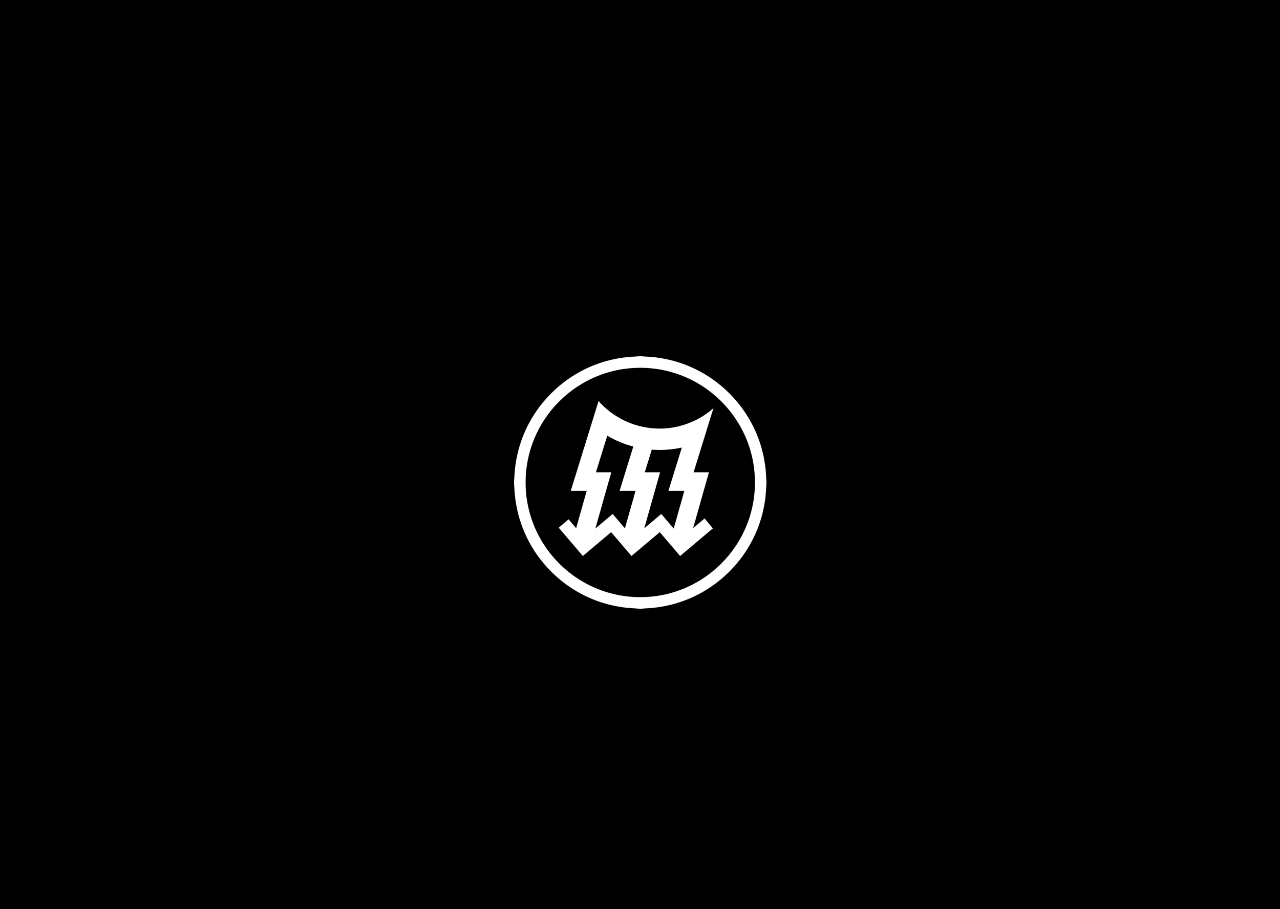
==== index.html @ 7ccac394 "Email required" ====
<!doctype html>
<html class="no-js" lang="">

<head>
  <meta charset="utf-8">
  <title></title>
  <meta name="description" content="">
  <meta name="viewport" content="width=device-width, initial-scale=1">

  <meta property="og:url"                content="http://rsptmx.no" />
  <meta property="og:title"              content="RSP & Thomax" />
  <meta property="og:description"        content="Malabarisk" />
  <meta property="og:image"              content="https://rsptmx.no/meta.jpg" />

  <link rel="stylesheet" href="reset.css">
  <link rel="stylesheet" href="style.css">

  <meta name="theme-color" content="#fafafa">
  <script async defer data-domain="rsptmx.no" src="https://plausible.io/js/plausible.js"></script>

  <title>RSP&TMX</title>

  <script>
    const contextCtor = (window.AudioContext)
            || (window.webkitAudioContext)
            || false;

        if (!contextCtor) {
            throw new Error("Browser does not support Web Audio API (AudioContext is not available).");
        }
      
    var actx = new contextCtor(),
        src = "langtliv.wav",
        audioData, srcNode, buff;  // global so we can access them from handlers

    // Load some audio (CORS need to be allowed or we won't be able to decode the data)
    fetch(src, {mode: "cors"}).then(function(resp) {return resp.arrayBuffer()}).then(decode);

    // Decode the audio file, then start the show
    function decode(buffer) {

      actx.decodeAudioData(buffer, saveBuffer);

      var loadingLogo = document.getElementById("loadingLogo");
      loadingLogo.className = "hide";      
      
      var malabariskLogo = document.getElementById("malabariskLogo");
      malabariskLogo.className = "malabarisk";    
    }

    function saveBuffer(abuffer){
        buff = abuffer;
    }

    // Sets up a new source node as needed as stopping will render current invalid
    function playLoop(abuffer) {
      if (!audioData) audioData = abuffer;  // create a reference for control buttons
      srcNode = actx.createBufferSource();  // create audio source
      srcNode.buffer = abuffer;             // use decoded buffer
      srcNode.connect(actx.destination);    // create output
      srcNode.loop = true;                  // takes care of perfect looping
      srcNode.start();                      // play...
    }

    function play() {
      playLoop(buff);
      var container = document.getElementById("container");
      container.className = "container";
    }
  </script>
</head>

<body>  
  
  <img class="malabarisk hide" src="m.png" onclick="play()" id="malabariskLogo"/>
  <img class="loading" src="rsptmx.png" id="loadingLogo" />

  <div class="hiddenContainer" id="container">
    <div class="gradient"></div>
    <video autoplay muted loop playsinline id="myVideo">
      <source src="malabarisk_low.mp4" type="video/mp4">
    </video>

    <form action="https://sistesteg.us1.list-manage.com/subscribe/post" method="POST">
    <input type="hidden" name="u" value="d9c5872166acd9affe3c95bf6">
    <input type="hidden" name="id" value="4b8173e4bb">

    <div class="pitch">
      <input class="email" type="email" autocapitalize="none" autocorrect="off" required name="MERGE0" id="MERGE0" size="25" placeholder="hei@post.no" /><input class="submitButton" type="submit" value="MALABAR MEG" />
    </div>
    
    </form>

    <img class="rsp hide-on-small" src="rsp.png" />
    <img class="tmx hide-on-small" src="tmx.png" />

    <img class="rsptmx" src="rsptmx.png" />
  </div>

  
  

  
</body>

</html>
---- style.css ----
@import url("//hello.myfonts.net/count/3d9bdb");
  
@font-face {
  font-family: "HelveticaNeueLTPro-Bd";
  src: url('font.woff2') format('woff2'), url('font.woff') format('woff');
}

html, body {margin: 0; height: 100%; overflow: hidden}

body {
  background-color: #000;
  font-family: 'HelveticaNeueLTPro-Bd';
}

.gradient {
  background-image: linear-gradient(to bottom, rgba(0,0,0,0), rgba(0,0,0,1));
  position: fixed;
  right: 0;
  bottom: 0;
  min-width: 100%;
  min-height: 100%;
  z-index: 0;
}
 
 /* Style the video: 100% width and height to cover the entire window */
 #myVideo {
    position: fixed;
    right: 0;
    bottom: 0;
    min-width: 100%;
    min-height: 100%;
    z-index: -1;
  }

  #myAudio {
    position: fixed;
    right: 0;
    top: 0;
    z-index: -2;
  }
  
  .hiddenContainer{
    visibility: hidden;
    opacity: 0;
    transition: visibility 1s, opacity 1s linear;
  }

  .container{
    visibility: visible;
    opacity: 100;
    transition: visibility 1s, opacity 1s linear;
  }

.rsp {
  position: absolute;
  bottom: -1vh;
  width: 42vw;
  left: 0;
}

.tmx {
  position: absolute;
  bottom: -1vh;
  width: 40vw;
  right: 0;
}

.rsptmx {
  position: absolute;
  left: 50%;
  top: 95%;
  width: 100px;
  transform: translate(-50%, -95%);
}

.malabarisk {
  position: absolute;
  left: 50%;
  top: 55%;
  transform: translate(-50%, -55%);
  min-width: 200px;
  width: 20vw;
  cursor: pointer;
  z-index: 1;
}

.loading {
  position: absolute;
  left: 50%;
  top: 55%;
  transform: translate(-50%, -55%);
  width: 200px;
  z-index: 2;
}

.hide {
  visibility: hidden;
  opacity: 0;
}

.pitch {
  position: fixed;
  color: #fff;
  left: 50%;
  top: 15%;
  transform: translate(-50%, -15%);
  text-align: center;

}

.email{
  font-family: 'HelveticaNeueLTPro-Bd';
  -moz-appearance: none;
  -webkit-appearance: none;
  appearance: none;
  display: inline-block;
  min-height: 50px;
  padding: 12px 8px 8px 10px;
  width: 40vw;
  margin-top: 5px;
  background: rgba(0,0,0,0.3);
  border-top: none;
  border-left: none;
  border-right: none;
  border-bottom: 3px solid #fff;
  -moz-box-sizing: border-box;
  -webkit-box-sizing: border-box;
  box-sizing: border-box;
  -moz-border-radius: 0px;
  -webkit-border-radius: 0px;
  border-radius: 0px;
  font-size: 36px;
  color: #fff;
  outline: none;
  text-align: center;
  min-width: 360px;
}

.submitButton {
  display: inline-block;
  font-family: 'HelveticaNeueLTPro-Bd';
  border: none;
  padding-top: 10px;
  margin: 0;
  text-decoration: none;
  background: rgba(0,0,0,0.3);
  border: 3px solid #fff;
  margin-top: 20px;
  color: #ffffff;
  font-size: 36px;
  cursor: pointer;
  text-align: center;
  transition: background 250ms ease-in-out, transform 150ms ease;
  -webkit-appearance: none;
  -moz-appearance: none;
  
}

.submitButton:hover,
.submitButton:focus {
  background: rgba(50,50,50,1.0);
}

.submitButton:focus {
  outline: 1px solid #fff;
  outline-offset: -4px;
}

.submitButton:active {
  transform: scale(0.99);
}

.takk {
  font-size: 20vw;
  color: #fff;
}

@media only screen and (max-width: 600px) {
  .hide-on-small {
    visibility: hidden;
  }

  .email{
    font-size: 24px;
  }

  .submitButton{
    font-size: 24px;
  }

}
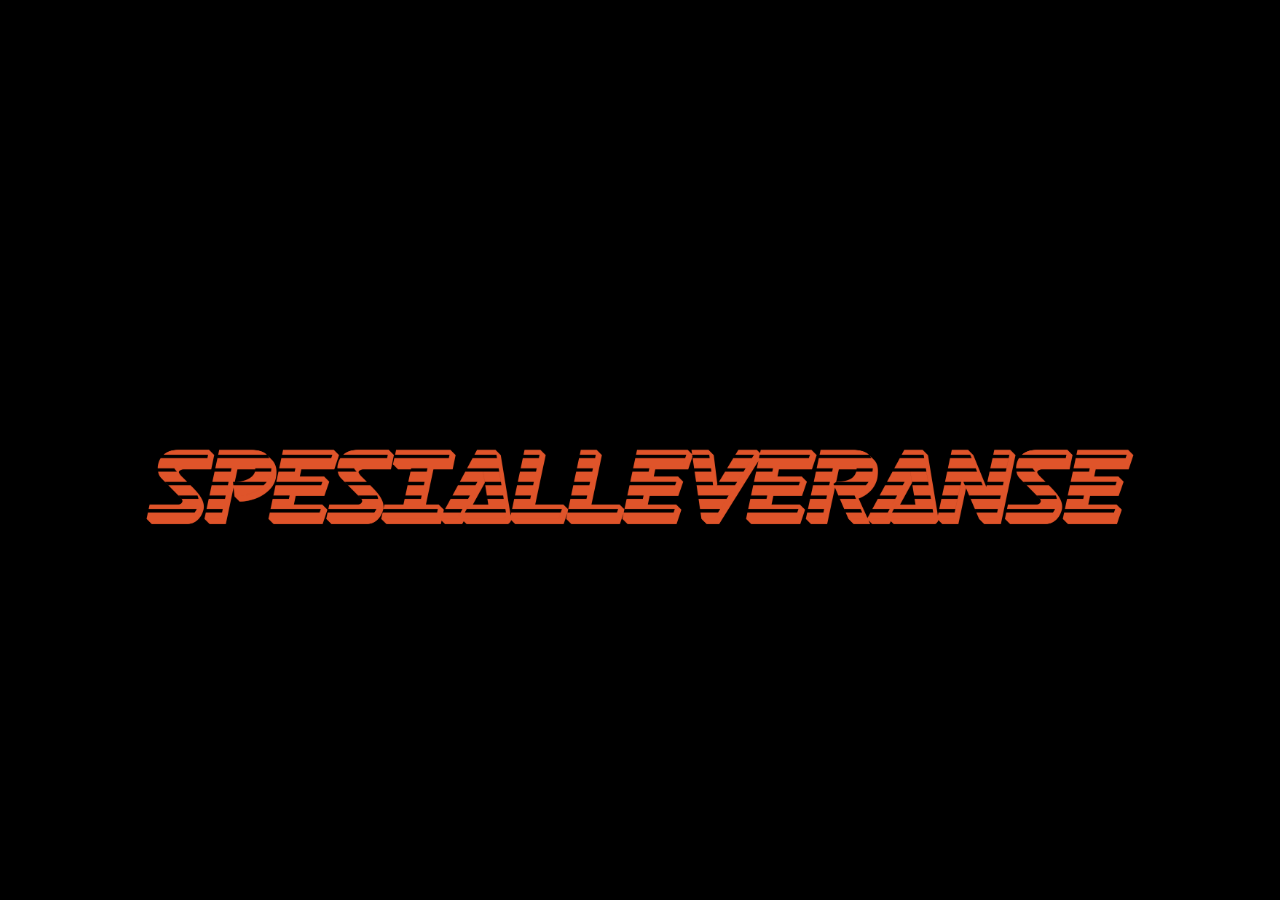
==== commit 6bf9a73f: "Spesialleveranse" ====
--- a/index.html
+++ b/index.html
@@ -21,64 +21,32 @@
   <title>RSP&TMX</title>
 
   <script>
-    const contextCtor = (window.AudioContext)
-            || (window.webkitAudioContext)
-            || false;
 
-        if (!contextCtor) {
-            throw new Error("Browser does not support Web Audio API (AudioContext is not available).");
-        }
-      
-    var actx = new contextCtor(),
-        src = "langtliv.wav",
-        audioData, srcNode, buff;  // global so we can access them from handlers
+    function play(){
+      myVideo.play();
+      var container = document.getElementById("container");
+      container.className = "container";
 
-    // Load some audio (CORS need to be allowed or we won't be able to decode the data)
-    fetch(src, {mode: "cors"}).then(function(resp) {return resp.arrayBuffer()}).then(decode);
+      var container = document.getElementById("speslevlogo");
+      container.className = "hide";
 
-    // Decode the audio file, then start the show
-    function decode(buffer) {
 
-      actx.decodeAudioData(buffer, saveBuffer);
-
-      var loadingLogo = document.getElementById("loadingLogo");
-      loadingLogo.className = "hide";      
-      
-      var malabariskLogo = document.getElementById("malabariskLogo");
-      malabariskLogo.className = "malabarisk";    
     }
 
-    function saveBuffer(abuffer){
-        buff = abuffer;
-    }
+  
 
-    // Sets up a new source node as needed as stopping will render current invalid
-    function playLoop(abuffer) {
-      if (!audioData) audioData = abuffer;  // create a reference for control buttons
-      srcNode = actx.createBufferSource();  // create audio source
-      srcNode.buffer = abuffer;             // use decoded buffer
-      srcNode.connect(actx.destination);    // create output
-      srcNode.loop = true;                  // takes care of perfect looping
-      srcNode.start();                      // play...
-    }
-
-    function play() {
-      playLoop(buff);
-      var container = document.getElementById("container");
-      container.className = "container";
-    }
   </script>
 </head>
 
 <body>  
   
-  <img class="malabarisk hide" src="m.png" onclick="play()" id="malabariskLogo"/>
-  <img class="loading" src="rsptmx.png" id="loadingLogo" />
+  <img id="speslevlogo" class="malabarisk" src="speslev.png" onclick="play()" id="malabariskLogo"/>
+  
 
   <div class="hiddenContainer" id="container">
     <div class="gradient"></div>
-    <video autoplay muted loop playsinline id="myVideo">
-      <source src="malabarisk_low.mp4" type="video/mp4">
+    <video playsinline id="myVideo">
+      <source src="live_small.mp4" type="video/mp4">
     </video>
 
     <form action="https://sistesteg.us1.list-manage.com/subscribe/post" method="POST">
@@ -86,13 +54,10 @@
     <input type="hidden" name="id" value="4b8173e4bb">
 
     <div class="pitch">
-      <input class="email" type="email" autocapitalize="none" autocorrect="off" required name="MERGE0" id="MERGE0" size="25" placeholder="hei@post.no" /><input class="submitButton" type="submit" value="MALABAR MEG" />
+      <input class="email" type="email" autocapitalize="none" autocorrect="off" required name="MERGE0" id="MERGE0" size="25" placeholder="hei@post.no" /><input class="submitButton" type="submit" value="GJENÅPNE MEG!" />
     </div>
     
     </form>
-
-    <img class="rsp hide-on-small" src="rsp.png" />
-    <img class="tmx hide-on-small" src="tmx.png" />
 
     <img class="rsptmx" src="rsptmx.png" />
   </div>
--- a/style.css
+++ b/style.css
@@ -79,7 +79,7 @@
   top: 55%;
   transform: translate(-50%, -55%);
   min-width: 200px;
-  width: 20vw;
+  width: 80%;
   cursor: pointer;
   z-index: 1;
 }
@@ -102,8 +102,8 @@
   position: fixed;
   color: #fff;
   left: 50%;
-  top: 15%;
-  transform: translate(-50%, -15%);
+  top: 50%;
+  transform: translate(-50%, -50%);
   text-align: center;
 
 }
@@ -141,6 +141,8 @@
   font-family: 'HelveticaNeueLTPro-Bd';
   border: none;
   padding-top: 10px;
+  padding-left: 10px;
+  padding-right: 10px;
   margin: 0;
   text-decoration: none;
   background: rgba(0,0,0,0.3);
@@ -175,6 +177,8 @@
   color: #fff;
 }
 
+
+
 @media only screen and (max-width: 600px) {
   .hide-on-small {
     visibility: hidden;
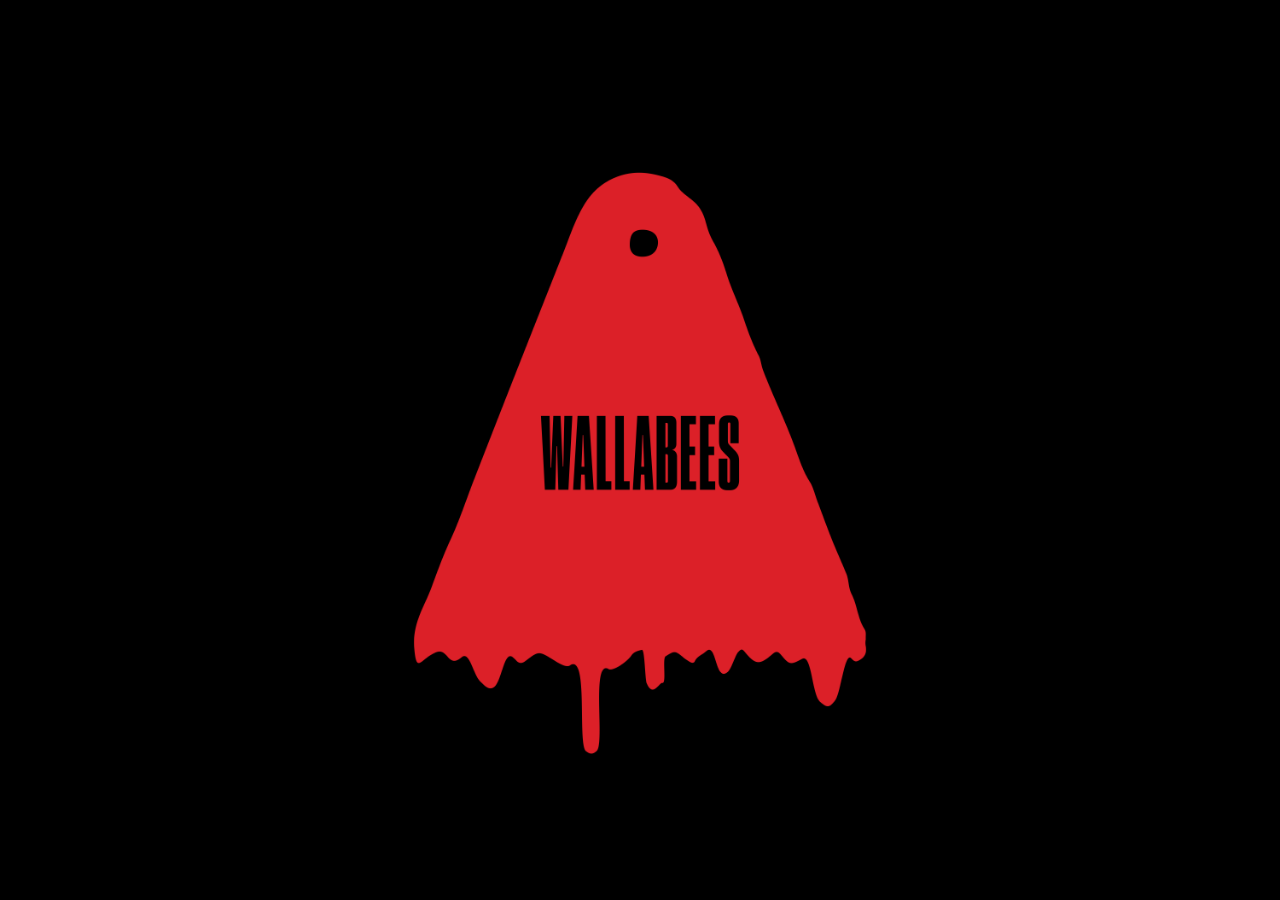
==== commit 2d47d605: "wallabees" ====
--- a/index.html
+++ b/index.html
@@ -7,10 +7,10 @@
   <meta name="description" content="">
   <meta name="viewport" content="width=device-width, initial-scale=1">
 
-  <meta property="og:url"                content="http://rsptmx.no" />
+  <meta property="og:url"                content="https://rsptmx.no" />
   <meta property="og:title"              content="RSP & Thomax" />
-  <meta property="og:description"        content="Malabarisk" />
-  <meta property="og:image"              content="https://rsptmx.no/meta.jpg" />
+  <meta property="og:description"        content="Fasefeil" />
+  <meta property="og:image"              content="https://rsptmx.no/meta2.jpg" />
 
   <link rel="stylesheet" href="reset.css">
   <link rel="stylesheet" href="style.css">
@@ -21,9 +21,52 @@
   <title>RSP&TMX</title>
 
   <script>
+    const contextCtor = (window.AudioContext)
+            || (window.webkitAudioContext)
+            || false;
+
+        if (!contextCtor) {
+            throw new Error("Browser does not support Web Audio API (AudioContext is not available).");
+        }
+      
+    var actx = new contextCtor(),
+        src = "wallabees.wav",
+        audioData, srcNode, buff;  // global so we can access them from handlers
+
+    // Load some audio (CORS need to be allowed or we won't be able to decode the data)
+    fetch(src, {mode: "cors"}).then(function(resp) {return resp.arrayBuffer()}).then(decode);
+
+    // Decode the audio file, then start the show
+    function decode(buffer) {
+
+      actx.decodeAudioData(buffer, saveBuffer);
+
+      var loadingLogo = document.getElementById("loadingLogo");
+      loadingLogo.className = "hide";      
+      
+      var malabariskLogo = document.getElementById("malabariskLogo");
+      malabariskLogo.className = "malabarisk";    
+    }
+
+    function saveBuffer(abuffer){
+        buff = abuffer;
+    }
+
+    // Sets up a new source node as needed as stopping will render current invalid
+    function playLoop(abuffer) {
+      if (!audioData) audioData = abuffer;  // create a reference for control buttons
+      srcNode = actx.createBufferSource();  // create audio source
+      srcNode.buffer = abuffer;             // use decoded buffer
+      srcNode.connect(actx.destination);    // create output
+      srcNode.loop = true;                  // takes care of perfect looping
+      srcNode.start();                      // play...
+    }
+  
 
     function play(){
+      playLoop(buff);
       myVideo.play();
+      
       var container = document.getElementById("container");
       container.className = "container";
 
@@ -40,13 +83,14 @@
 
 <body>  
   
-  <img id="speslevlogo" class="malabarisk" src="speslev.png" onclick="play()" id="malabariskLogo"/>
+  <img id="speslevlogo" class="malabarisk" src="wallabees.png" onclick="play()" id="malabariskLogo"/>
   
 
   <div class="hiddenContainer" id="container">
     <div class="gradient"></div>
-    <video playsinline id="myVideo">
-      <source src="live_small.mp4" type="video/mp4">
+
+    <video playsinline id="myVideo" muted loop>
+      <source src="wallabees.webm" type="video/webm">
     </video>
 
     <form action="https://sistesteg.us1.list-manage.com/subscribe/post" method="POST">
@@ -54,12 +98,12 @@
     <input type="hidden" name="id" value="4b8173e4bb">
 
     <div class="pitch">
-      <input class="email" type="email" autocapitalize="none" autocorrect="off" required name="MERGE0" id="MERGE0" size="25" placeholder="hei@post.no" /><input class="submitButton" type="submit" value="GJENÅPNE MEG!" />
+      <input class="email" type="email" autocapitalize="none" autocorrect="off" required name="MERGE0" id="MERGE0" size="25" placeholder="hei@post.no" /><input class="submitButton" type="submit" value="FØLG GODT MED" />
     </div>
     
     </form>
 
-    <img class="rsptmx" src="rsptmx.png" />
+    <img class="rsptmx" src="fasefeil.png" />
   </div>
 
   
--- a/style.css
+++ b/style.css
@@ -24,11 +24,18 @@
  
  /* Style the video: 100% width and height to cover the entire window */
  #myVideo {
-    position: fixed;
-    right: 0;
-    bottom: 0;
-    min-width: 100%;
-    min-height: 100%;
+  position: absolute;
+  top: 50%;
+  left: 50%;
+  margin-right: -50%;
+  -ms-transform: translate(-50%,-50%);
+  -moz-transform: translate(-50%,-50%);
+  -webkit-transform: translate(-50%,-50%);
+  transform: translate(-50%,-50%);
+  display: block;
+  height: 100%;
+  width: auto;
+  margin: 0 auto;
     z-index: -1;
   }
 
@@ -69,7 +76,7 @@
   position: absolute;
   left: 50%;
   top: 95%;
-  width: 100px;
+  width: 300px;
   transform: translate(-50%, -95%);
 }
 
@@ -78,8 +85,8 @@
   left: 50%;
   top: 55%;
   transform: translate(-50%, -55%);
-  min-width: 200px;
-  width: 80%;
+  min-width: 150px;
+  width: 50%;
   cursor: pointer;
   z-index: 1;
 }
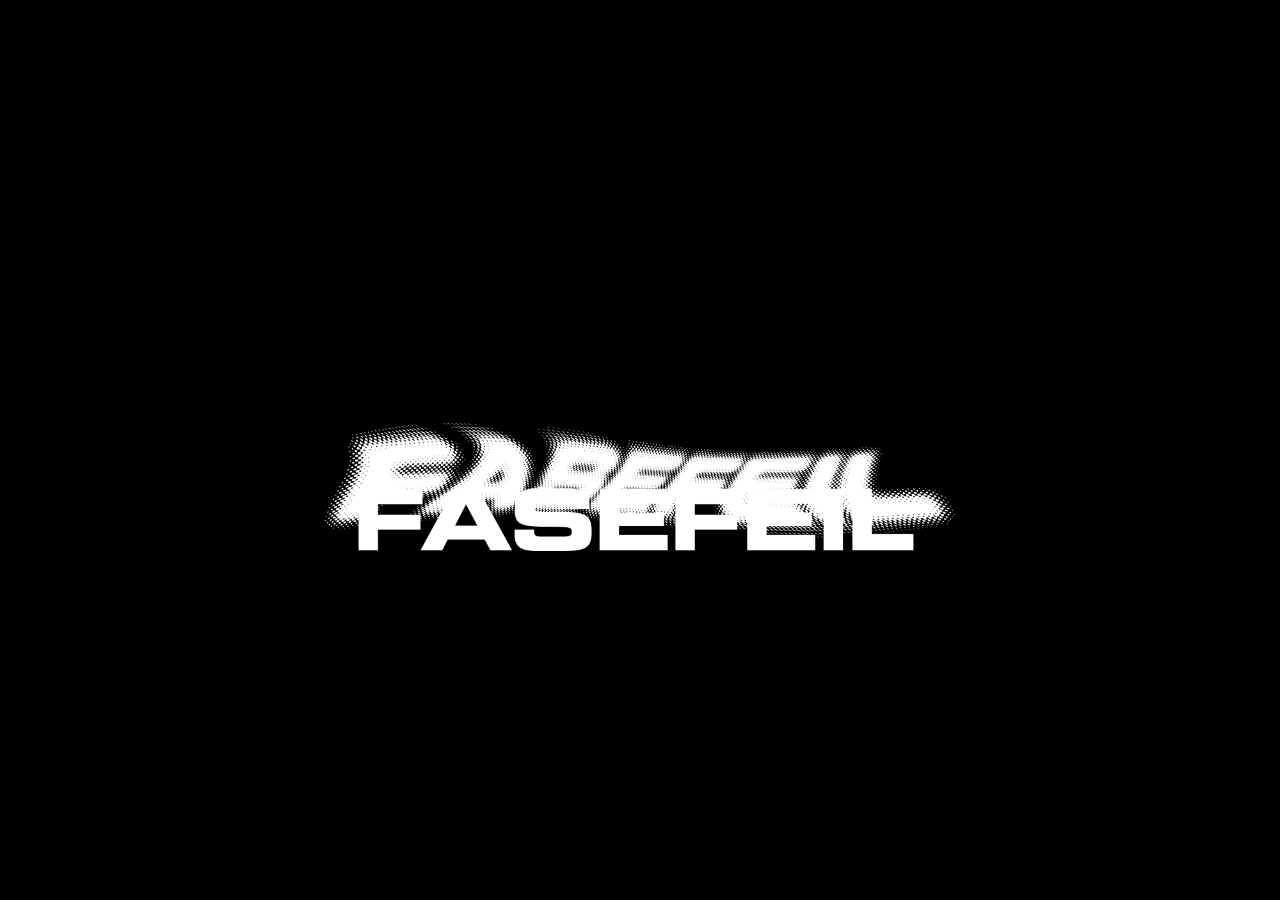
==== commit 87f3e995: "New logo" ====
--- a/index.html
+++ b/index.html
@@ -10,13 +10,14 @@
   <meta property="og:url"                content="https://rsptmx.no" />
   <meta property="og:title"              content="RSP & Thomax" />
   <meta property="og:description"        content="Fasefeil" />
-  <meta property="og:image"              content="https://rsptmx.no/meta2.jpg" />
+  <meta property="og:image"              content="https://rsptmx.no/meta3.jpg" />
 
   <link rel="stylesheet" href="reset.css">
   <link rel="stylesheet" href="style.css">
 
   <meta name="theme-color" content="#fafafa">
-  <script async defer data-domain="rsptmx.no" src="https://plausible.io/js/plausible.js"></script>
+  <script defer data-domain="rsptmx.no" src="https://plausible.io/js/script.tagged-events.js"></script>
+  <script>window.plausible = window.plausible || function() { (window.plausible.q = window.plausible.q || []).push(arguments) }</script>
 
   <title>RSP&TMX</title>
 
@@ -64,6 +65,7 @@
   
 
     function play(){
+      plausible('Play');
       playLoop(buff);
       myVideo.play();
       
@@ -83,7 +85,7 @@
 
 <body>  
   
-  <img id="speslevlogo" class="malabarisk" src="wallabees.png" onclick="play()" id="malabariskLogo"/>
+  <img id="speslevlogo" class="malabarisk" src="fasefeil_logo.png" onclick="play()" id="malabariskLogo"/>
   
 
   <div class="hiddenContainer" id="container">
@@ -98,7 +100,7 @@
     <input type="hidden" name="id" value="4b8173e4bb">
 
     <div class="pitch">
-      <input class="email" type="email" autocapitalize="none" autocorrect="off" required name="MERGE0" id="MERGE0" size="25" placeholder="hei@post.no" /><input class="submitButton" type="submit" value="FØLG GODT MED" />
+      <input class="email" type="email" autocapitalize="none" autocorrect="off" required name="MERGE0" id="MERGE0" size="25" placeholder="hei@post.no" /><input class="plausible-event-name=Sign+up submitButton" type="submit" value="FØLG GODT MED" />
     </div>
     
     </form>
--- a/style.css
+++ b/style.css
@@ -1,5 +1,3 @@
-@import url("//hello.myfonts.net/count/3d9bdb");
-  
 @font-face {
   font-family: "HelveticaNeueLTPro-Bd";
   src: url('font.woff2') format('woff2'), url('font.woff') format('woff');
